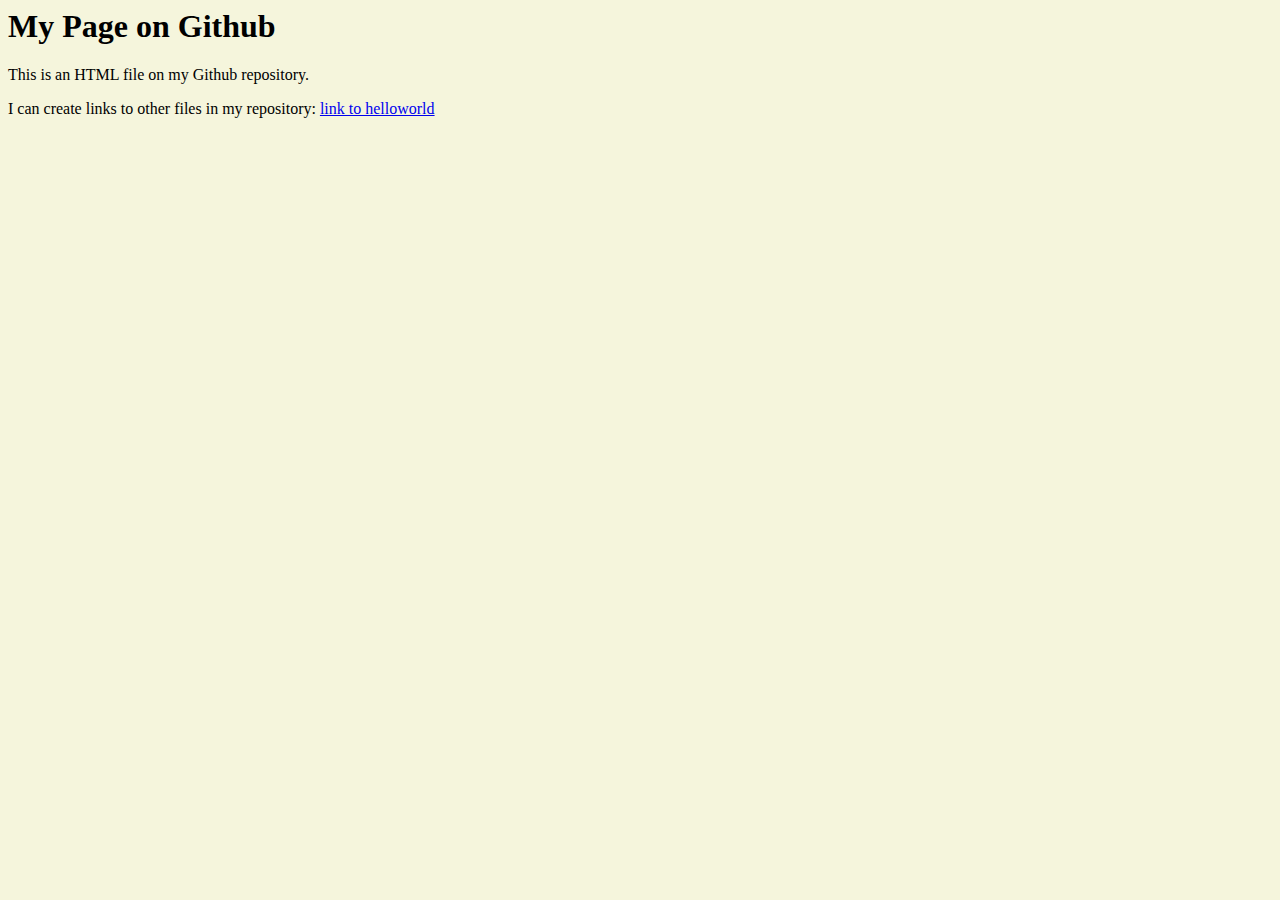
==== index.html @ 4c4cbe84 "Update index.html" ====
<html>
  <head>
    <title>Simple GitHub Page</title>

    <style>
      body {#281700; background-color: #F5F5DC; font-family: tahoma, verdana;}
    </style>
  </head>

  <body>
    <h1>My Page on Github</h1>
    <p>This is an HTML file on my Github repository.</p>
    <p>I can create links to other files in my repository: <a href = "helloworld.html">
      link to helloworld </a></p>
  
  </body>

</html>
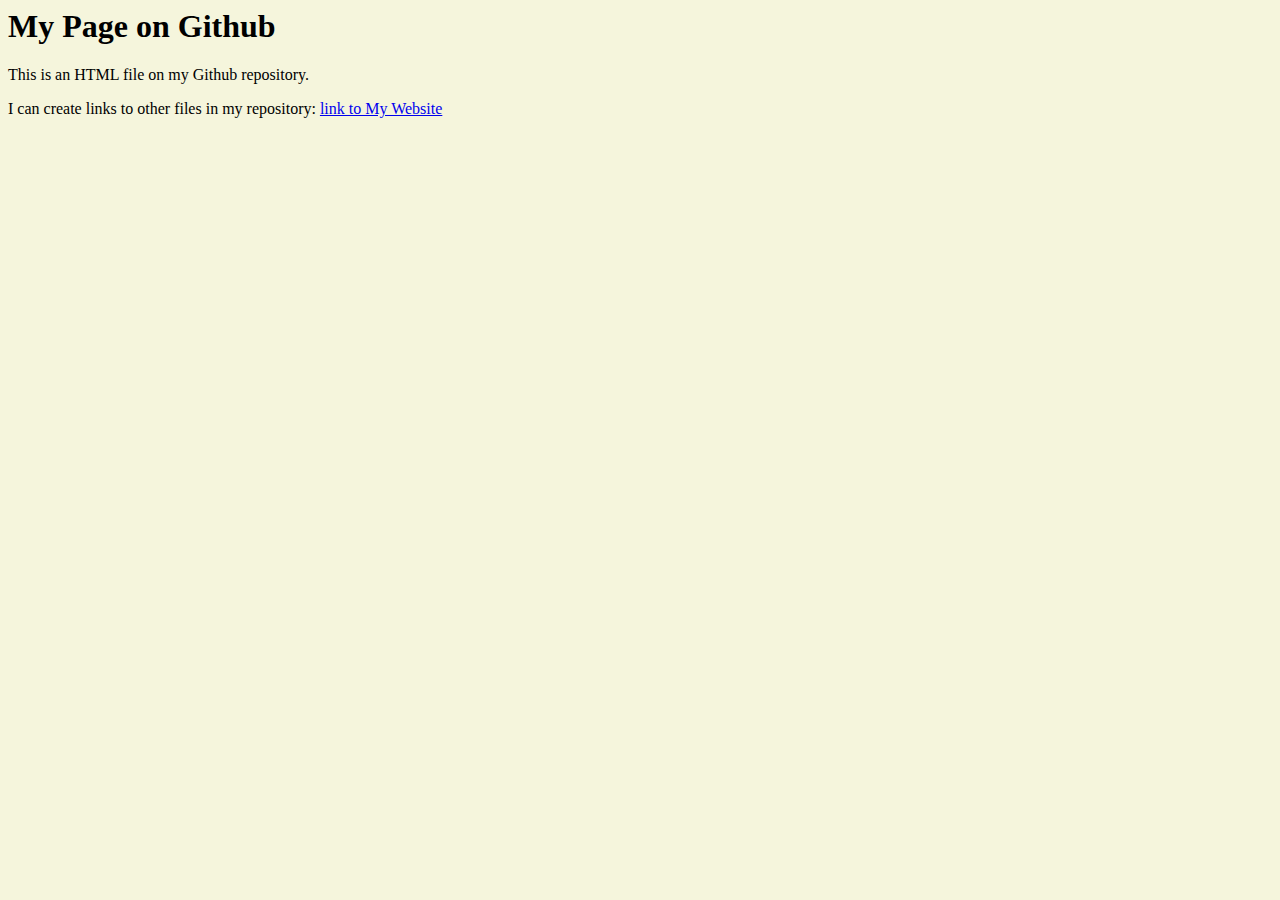
==== commit 1b3d8459: "Update index.html" ====
--- a/index.html
+++ b/index.html
@@ -10,8 +10,8 @@
   <body>
     <h1>My Page on Github</h1>
     <p>This is an HTML file on my Github repository.</p>
-    <p>I can create links to other files in my repository: <a href = "helloworld.html">
-      link to helloworld </a></p>
+    <p>I can create links to other files in my repository: <a href = "sdalton-pvcc.github.io/main/mywebsite.html">
+      link to My Website </a></p>
   
   </body>
 
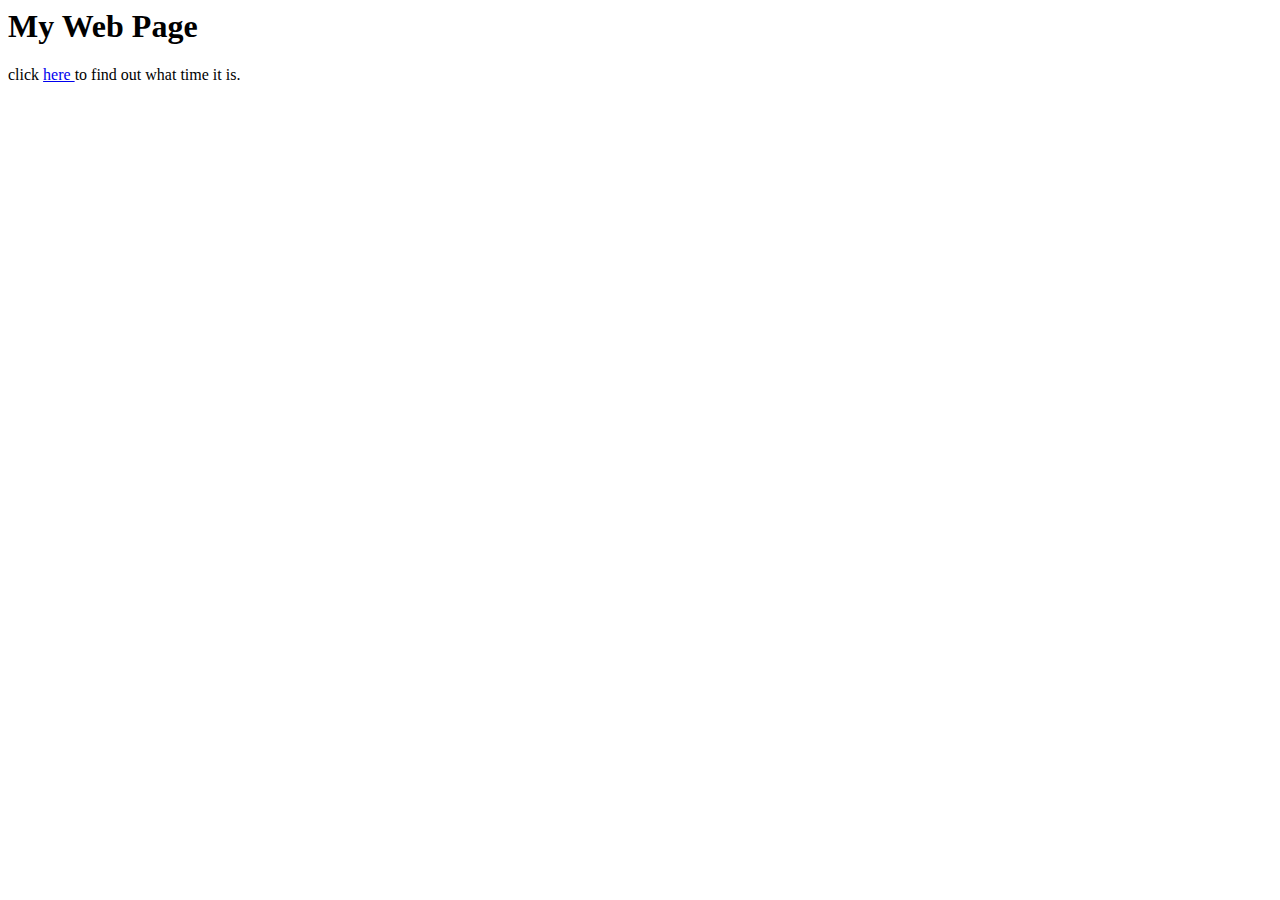
==== commit 6b5a0c26: "Rename mywebsite.html to index.html" ====
--- a/index.html
+++ b/index.html
@@ -1,18 +1,20 @@
 <html>
-  <head>
-    <title>Simple GitHub Page</title>
-
-    <style>
-      body {#281700; background-color: #F5F5DC; font-family: tahoma, verdana;}
-    </style>
-  </head>
-
-  <body>
-    <h1>My Page on Github</h1>
-    <p>This is an HTML file on my Github repository.</p>
-    <p>I can create links to other files in my repository: <a href = "sdalton-pvcc.github.io/main/mywebsite.html">
-      link to My Website </a></p>
-  
-  </body>
+    <head>
+        <title> My Web Page
+        </title>
+    </head>
+    <body>
+        <h1>My Web Page</h1>
+        <p>
+            click
+            <a href="sdalton-pvcc.github.io/main/mysecondwebsite.html"</a>
+            here
+            <a>
+                to find out what time it is.
+            <a>
+            </a>
+            
+        </p>
+    </body>
 
 </html>
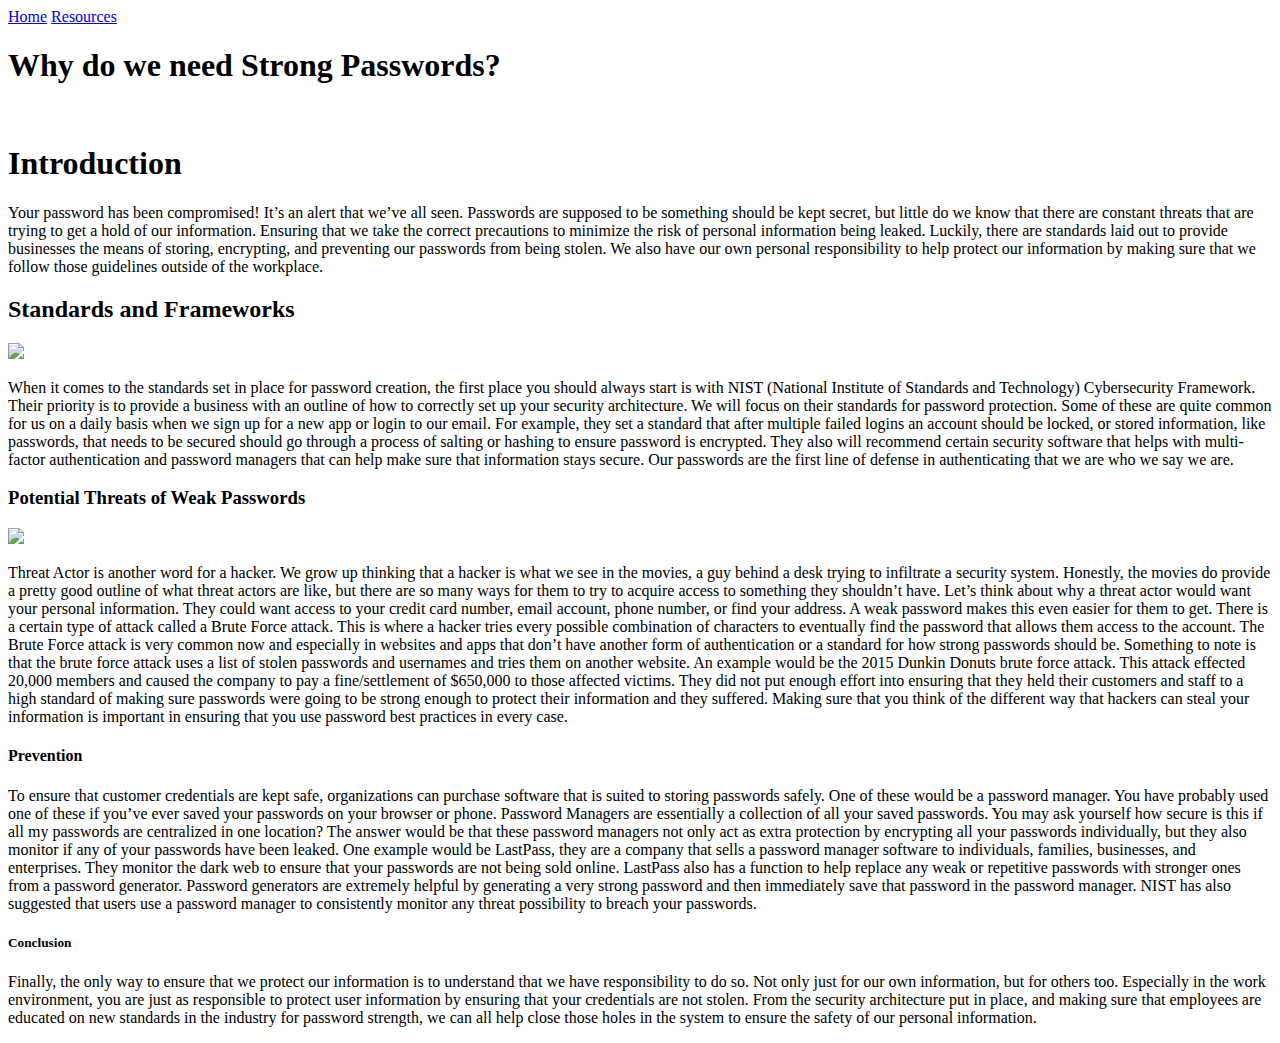
==== commit f53f4b55: "Add files via upload" ====
--- a/index.html
+++ b/index.html
@@ -1,20 +1,34 @@
-<html>
-    <head>
-        <title> My Web Page
-        </title>
-    </head>
-    <body>
-        <h1>My Web Page</h1>
-        <p>
-            click
-            <a href="sdalton-pvcc.github.io/main/mysecondwebsite.html"</a>
-            here
-            <a>
-                to find out what time it is.
-            <a>
-            </a>
-            
-        </p>
-    </body>
+<!DOCTYPE html>
+<html lang="en">
+<head>
+    <meta charset="UTF-8">
+    <meta name="viewport" content="width=device-width, initial-scale=1.0">
+    <title>Civic Engagement Project</title>
+    <link rel="stylesheet" href="css/reset.css">
+    <link rel="stylesheet" href="css/main.css">
+</head>
 
-</html>
+<body>
+    <header id="header">
+        <div id="options"> <a href="index.html">Home</a> <a href="resources.html">Resources</a></div>
+    </header>
+    <h1 class="title">Why do we need Strong Passwords?</h1>
+    <div id="img">
+        <img src="img/ai-generated-8615202_1280.jpg" alt="">
+    </div>
+    <h1 class="header">Introduction</h1>
+    <p class="main-paragraph">
+    </p>
+    <div class="p">Your password has been compromised! It’s an alert that we’ve all seen. Passwords are supposed to be something should be kept secret, but little do we know that there are constant threats that are trying to get a hold of our information. Ensuring that we take the correct precautions to minimize the risk of personal information being leaked. Luckily, there are standards laid out to provide businesses the means of storing, encrypting, and preventing our passwords from being stolen. We also have our own personal responsibility to help protect our information by making sure that we follow those guidelines outside of the workplace. </div>
+    <h2 class="header">Standards and Frameworks</h2>
+    <div> <img src="img/Graph.jpeg" width="350px"="Sheet showing how quickly a hacker can obtain your password"></div>
+    <p class="p">When it comes to the standards set in place for password creation, the first place you should always start is with NIST (National Institute of Standards and Technology) Cybersecurity Framework. Their priority is to provide a business with an outline of how to correctly set up your security architecture. We will focus on their standards for password protection. Some of these are quite common for us on a daily basis when we sign up for a new app or login to our email. For example, they set a standard that after multiple failed logins an account should be locked, or stored information, like passwords, that needs to be secured should go through a process of salting or hashing to ensure password is encrypted. They also will recommend certain security software that helps with multi-factor authentication and password managers that can help make sure that information stays secure. Our passwords are the first line of defense in authenticating that we are who we say we are. </p>
+    <h3 class="header">Potential Threats of Weak Passwords</h3>
+    <div><img src="img/1532965698.jpg" height="350px"="Bar chart of common ways to obtain information"></div>
+    <p class="p">Threat Actor is another word for a hacker. We grow up thinking that a hacker is what we see in the movies, a guy behind a desk trying to infiltrate a security system. Honestly, the movies do provide a pretty good outline of what threat actors are like, but there are so many ways for them to try to acquire access to something they shouldn’t have. Let’s think about why a threat actor would want your personal information. They could want access to your credit card number, email account, phone number, or find your address. A weak password makes this even easier for them to get. There is a certain type of attack called a Brute Force attack. This is where a hacker tries every possible combination of characters to eventually find the password that allows them access to the account. The Brute Force attack is very common now and especially in websites and apps that don’t have another form of authentication or a standard for how strong passwords should be. Something to note is that the brute force attack uses a list of stolen passwords and usernames and tries them on another website. An example would be the 2015 Dunkin Donuts brute force attack. This attack effected 20,000 members and caused the company to pay a fine/settlement of $650,000 to those affected victims. They did not put enough effort into ensuring that they held their customers and staff to a high standard of making sure passwords were going to be strong enough to protect their information and they suffered. Making sure that you think of the different way that hackers can steal your information is important in ensuring that you use password best practices in every case. </p>
+    <h4 class="header">Prevention</h4>
+    <p class="p">To ensure that customer credentials are kept safe, organizations can purchase software that is suited to storing passwords safely. One of these would be a password manager. You have probably used one of these if you’ve ever saved your passwords on your browser or phone. Password Managers are essentially a collection of all your saved passwords. You may ask yourself how secure is this if all my passwords are centralized in one location? The answer would be that these password managers not only act as extra protection by encrypting all your passwords individually, but they also monitor if any of your passwords have been leaked. One example would be LastPass, they are a company that sells a password manager software to individuals, families, businesses, and enterprises. They monitor the dark web to ensure that your passwords are not being sold online. LastPass also has a function to help replace any weak or repetitive passwords with stronger ones from a password generator. Password generators are extremely helpful by generating a very strong password and then immediately save that password in the password manager. NIST has also suggested that users use a password manager to consistently monitor any threat possibility to breach your passwords.</p>
+    <h5 class="header">Conclusion</h5>
+    <p class="p">Finally, the only way to ensure that we protect our information is to understand that we have responsibility to do so. Not only just for our own information, but for others too. Especially in the work environment, you are just as responsible to protect user information by ensuring that your credentials are not stolen. From the security architecture put in place, and making sure that employees are educated on new standards in the industry for password strength, we can all help close those holes in the system to ensure the safety of our personal information. </p>
+</body>
+</html>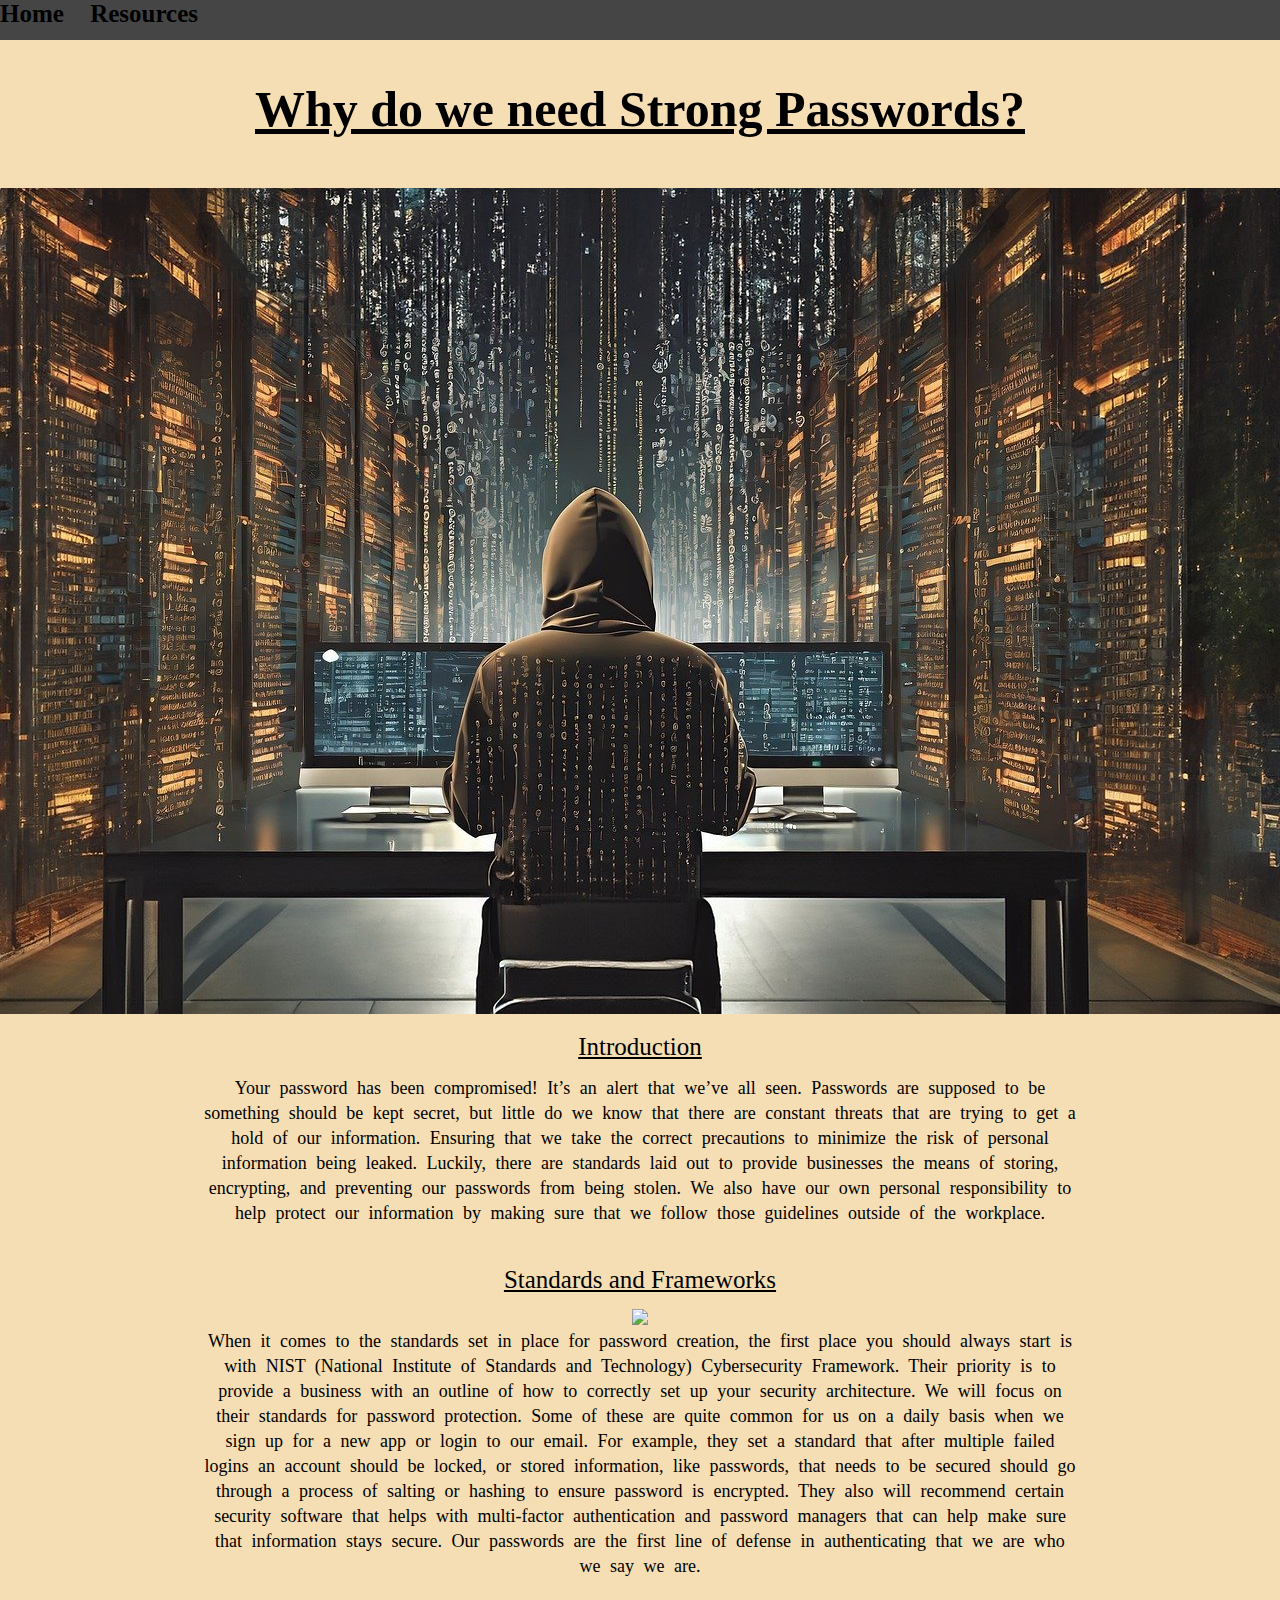
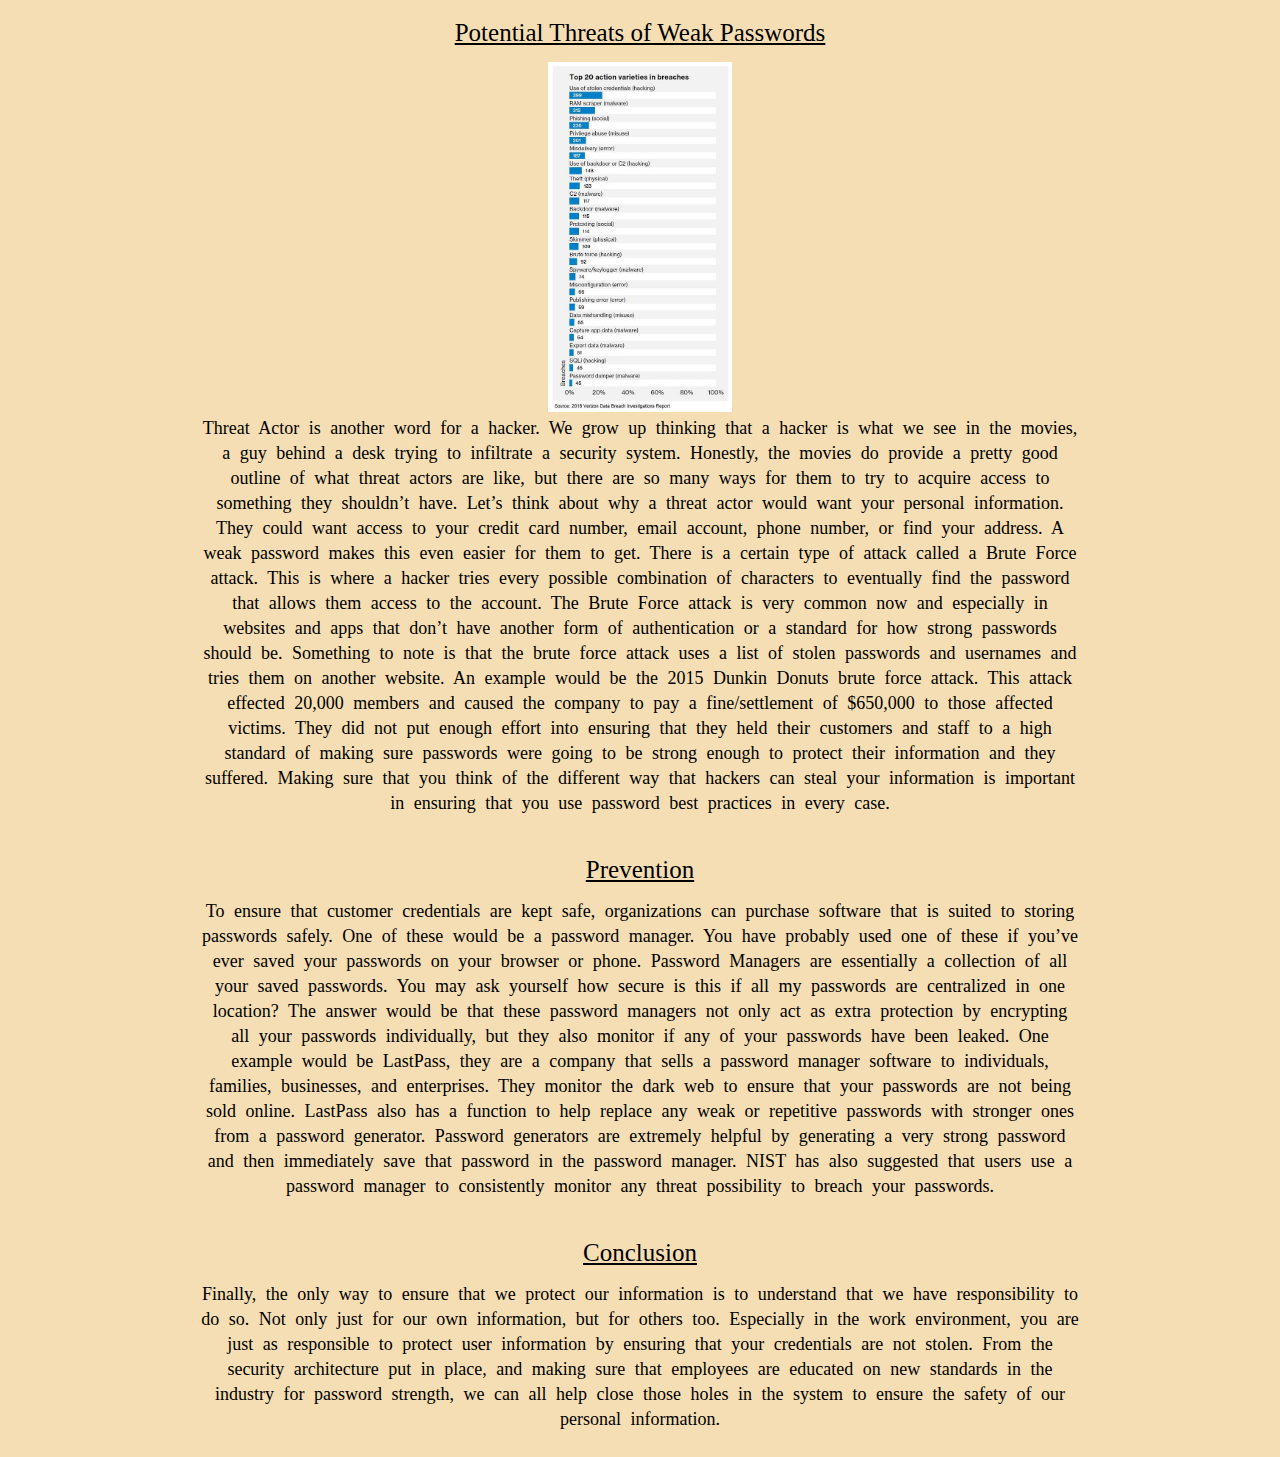
==== commit 5b63c59c: "Update index.html" ====
--- a/index.html
+++ b/index.html
@@ -4,8 +4,8 @@
     <meta charset="UTF-8">
     <meta name="viewport" content="width=device-width, initial-scale=1.0">
     <title>Civic Engagement Project</title>
-    <link rel="stylesheet" href="css/reset.css">
-    <link rel="stylesheet" href="css/main.css">
+    <link rel="stylesheet" href="reset.css">
+    <link rel="stylesheet" href="main.css">
 </head>
 
 <body>
@@ -14,21 +14,21 @@
     </header>
     <h1 class="title">Why do we need Strong Passwords?</h1>
     <div id="img">
-        <img src="img/ai-generated-8615202_1280.jpg" alt="">
+        <img src="ai-generated-8615202_1280.jpg" alt="">
     </div>
     <h1 class="header">Introduction</h1>
     <p class="main-paragraph">
     </p>
     <div class="p">Your password has been compromised! It’s an alert that we’ve all seen. Passwords are supposed to be something should be kept secret, but little do we know that there are constant threats that are trying to get a hold of our information. Ensuring that we take the correct precautions to minimize the risk of personal information being leaked. Luckily, there are standards laid out to provide businesses the means of storing, encrypting, and preventing our passwords from being stolen. We also have our own personal responsibility to help protect our information by making sure that we follow those guidelines outside of the workplace. </div>
     <h2 class="header">Standards and Frameworks</h2>
-    <div> <img src="img/Graph.jpeg" width="350px"="Sheet showing how quickly a hacker can obtain your password"></div>
+    <div> <img src="Graph.jpeg" width="350px"="Sheet showing how quickly a hacker can obtain your password"></div>
     <p class="p">When it comes to the standards set in place for password creation, the first place you should always start is with NIST (National Institute of Standards and Technology) Cybersecurity Framework. Their priority is to provide a business with an outline of how to correctly set up your security architecture. We will focus on their standards for password protection. Some of these are quite common for us on a daily basis when we sign up for a new app or login to our email. For example, they set a standard that after multiple failed logins an account should be locked, or stored information, like passwords, that needs to be secured should go through a process of salting or hashing to ensure password is encrypted. They also will recommend certain security software that helps with multi-factor authentication and password managers that can help make sure that information stays secure. Our passwords are the first line of defense in authenticating that we are who we say we are. </p>
     <h3 class="header">Potential Threats of Weak Passwords</h3>
-    <div><img src="img/1532965698.jpg" height="350px"="Bar chart of common ways to obtain information"></div>
+    <div><img src="1532965698.jpg" height="350px"="Bar chart of common ways to obtain information"></div>
     <p class="p">Threat Actor is another word for a hacker. We grow up thinking that a hacker is what we see in the movies, a guy behind a desk trying to infiltrate a security system. Honestly, the movies do provide a pretty good outline of what threat actors are like, but there are so many ways for them to try to acquire access to something they shouldn’t have. Let’s think about why a threat actor would want your personal information. They could want access to your credit card number, email account, phone number, or find your address. A weak password makes this even easier for them to get. There is a certain type of attack called a Brute Force attack. This is where a hacker tries every possible combination of characters to eventually find the password that allows them access to the account. The Brute Force attack is very common now and especially in websites and apps that don’t have another form of authentication or a standard for how strong passwords should be. Something to note is that the brute force attack uses a list of stolen passwords and usernames and tries them on another website. An example would be the 2015 Dunkin Donuts brute force attack. This attack effected 20,000 members and caused the company to pay a fine/settlement of $650,000 to those affected victims. They did not put enough effort into ensuring that they held their customers and staff to a high standard of making sure passwords were going to be strong enough to protect their information and they suffered. Making sure that you think of the different way that hackers can steal your information is important in ensuring that you use password best practices in every case. </p>
     <h4 class="header">Prevention</h4>
     <p class="p">To ensure that customer credentials are kept safe, organizations can purchase software that is suited to storing passwords safely. One of these would be a password manager. You have probably used one of these if you’ve ever saved your passwords on your browser or phone. Password Managers are essentially a collection of all your saved passwords. You may ask yourself how secure is this if all my passwords are centralized in one location? The answer would be that these password managers not only act as extra protection by encrypting all your passwords individually, but they also monitor if any of your passwords have been leaked. One example would be LastPass, they are a company that sells a password manager software to individuals, families, businesses, and enterprises. They monitor the dark web to ensure that your passwords are not being sold online. LastPass also has a function to help replace any weak or repetitive passwords with stronger ones from a password generator. Password generators are extremely helpful by generating a very strong password and then immediately save that password in the password manager. NIST has also suggested that users use a password manager to consistently monitor any threat possibility to breach your passwords.</p>
     <h5 class="header">Conclusion</h5>
     <p class="p">Finally, the only way to ensure that we protect our information is to understand that we have responsibility to do so. Not only just for our own information, but for others too. Especially in the work environment, you are just as responsible to protect user information by ensuring that your credentials are not stolen. From the security architecture put in place, and making sure that employees are educated on new standards in the industry for password strength, we can all help close those holes in the system to ensure the safety of our personal information. </p>
 </body>
-</html>+</html>
--- a/main.css
+++ b/main.css
@@ -0,0 +1,84 @@
+.main-paragraph {
+    color: coral;
+    font-family: Arial, Helvetica, sans-serif;
+    font-size: 25px;
+    font-weight: 100;
+    text-align: center;
+    text-transform: none;
+    line-height: 50px;
+}
+
+#header{
+    width: 100%;
+    height: 40px;
+    background-color: rgb(69, 69, 70);
+    position: fixed;
+    font-weight: 900;
+    z-index: 100;
+}
+
+html{
+    background-color: wheat;
+    font-family: Georgia, 'Times New Roman', Times, serif;
+    text-align: center;
+
+}
+
+#options{
+    float: left;
+    font-size: 25px;
+    word-spacing: 20px;
+    cursor: pointer;
+}
+
+
+#img{
+    width: 100%;
+    text-align: center;
+    position: relative;
+    padding-top: 50px;
+}
+
+.title{
+    font-size: 50px;
+    padding-top: 80px;
+    text-align: center;
+    font-weight: 700;
+    text-decoration: underline;
+}
+
+.header{
+    font-size: 25px;
+    padding: 15px;
+    text-decoration: underline;
+}
+
+.p{
+    font-size: large;
+    margin-left: 200px;
+    margin-right: 200px;
+    word-spacing: 5px;
+    margin-bottom: 25px;
+    line-height: 25px;
+}
+
+.p-resources{
+    font-size: 15px;
+    margin-left: 200px;
+    margin-right: 200px;
+    word-spacing: 5px;
+    margin-bottom: 25px;
+    line-height: 25px;
+    margin-top: 20px;
+    text-align: left;
+}
+
+#header-resources{
+    font-size: 25px;
+    padding: 15px;
+    text-decoration: underline;
+    text-align: left;
+    margin-left: 175px;
+    margin-top: 100px;
+    line-height: 20px;
+}
